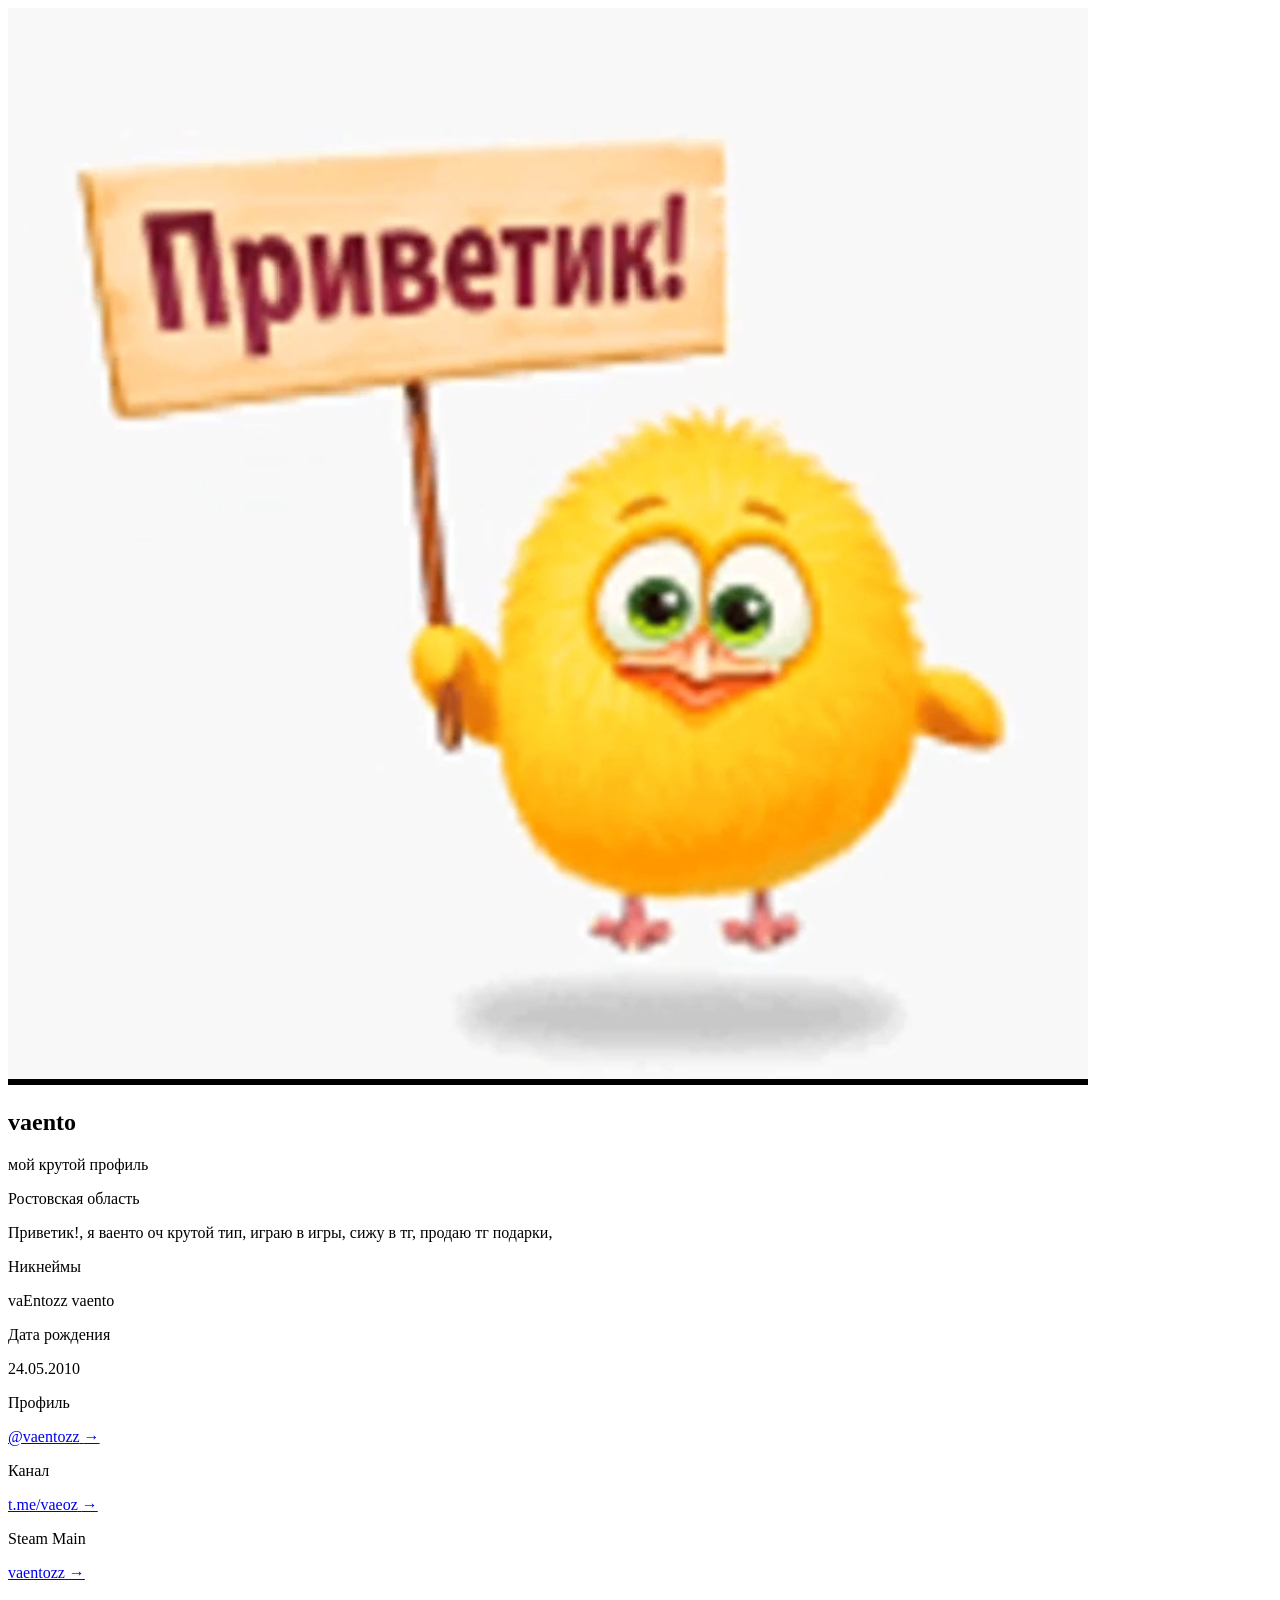
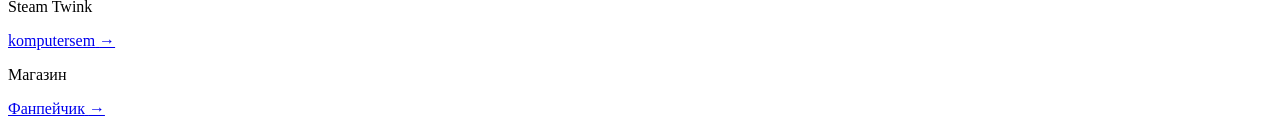
==== index.html @ 2a73da74 "Add files via upload" ====
<!DOCTYPE html>
<html lang="ru">
<head>
    <meta charset="UTF-8">
    <meta name="viewport" content="width=device-width, initial-scale=1.0">
    <title>vaento</title>
    <link rel="stylesheet" href="vaento.css">
</head>
<body>
    <main class="min-h-screen bg-background text-foreground flex flex-col">
        <!-- Hero Section -->
        <section class="flex-1 flex flex-col items-center justify-center px-4 py-20">
            <div class="max-w-md w-full text-center space-y-8">
                <!-- Avatar -->
                <div class="flex justify-center">
                    <div class="relative w-40 h-40 rounded-2xl overflow-hidden border-2 border-primary shadow-lg">
                        <img src="avatar.png" alt="vaento" class="w-full h-full object-cover">
                    </div>
                </div>

                <!-- Name and Title -->
                <div class="space-y-2">
                    <h1 class="text-4xl font-bold tracking-tight">vaento</h1>
                    <p class="text-lg text-primary font-semibold">мой крутой профиль</p>
                    <p class="text-sm text-muted-foreground">Ростовская область</p>
                </div>

                <!-- Bio -->
                <p class="text-base text-foreground-80 leading-relaxed">
                    Приветик!, я ваенто оч крутой тип, играю в игры, сижу в тг, продаю тг подарки,
                </p>

                <!-- Nicknames -->
                <div class="space-y-3">
                    <p class="text-xs uppercase tracking-widest text-muted-foreground">Никнеймы</p>
                    <div class="flex flex-wrap gap-2 justify-center">
                        <span class="px-3 py-1 bg-primary-10 border border-primary text-primary text-sm rounded">
                            vaEntozz
                        </span>
                        <span class="px-3 py-1 bg-primary-10 border border-primary text-primary text-sm rounded">
                            vaento
                        </span>
                    </div>
                </div>

                <!-- Birth Date -->
                <div class="space-y-3 pt-4 border-t border-border-30">
                    <p class="text-xs uppercase tracking-widest text-muted-foreground">Дата рождения</p>
                    <p class="text-lg font-semibold text-primary">24.05.2010</p>
                </div>
            </div>
        </section>

        <!-- Footer - Info Section -->
        <section class="bg-accent-5 border-t border-border px-4 py-12">
            <div class="max-w-3xl mx-auto">
                <div class="grid grid-cols-2 gap-6 md:gap-8">
                    <!-- Telegram -->
                    <div class="space-y-3">
                        <p class="text-xs uppercase tracking-widest text-muted-foreground">Профиль</p>
                        <a
                            href="https://t.me/vaentozz"
                            target="_blank"
                            rel="noopener noreferrer"
                            class="inline-flex items-center gap-2 text-primary hover:text-primary-80 transition-colors group"
                        >
                            <span class="text-base">@vaentozz</span>
                            <span class="group-hover:translate-x-1 transition-transform">→</span>
                        </a>
                    </div>

                    <!-- Channel -->
                    <div class="space-y-3">
                        <p class="text-xs uppercase tracking-widest text-muted-foreground">Канал</p>
                        <a
                            href="https://t.me/vaeoz"
                            target="_blank"
                            rel="noopener noreferrer"
                            class="inline-flex items-center gap-2 text-primary hover:text-primary-80 transition-colors group"
                        >
                            <span class="text-base">t.me/vaeoz</span>
                            <span class="group-hover:translate-x-1 transition-transform">→</span>
                        </a>
                    </div>

                    <!-- Steam Main -->
                    <div class="space-y-3">
                        <p class="text-xs uppercase tracking-widest text-muted-foreground">Steam Main</p>
                        <a
                            href="https://steamcommunity.com/id/vaentozz/"
                            target="_blank"
                            rel="noopener noreferrer"
                            class="inline-flex items-center gap-2 text-primary hover:text-primary-80 transition-colors group"
                        >
                            <span class="text-base">vaentozz</span>
                            <span class="group-hover:translate-x-1 transition-transform">→</span>
                        </a>
                    </div>

                    <!-- Steam Twink -->
                    <div class="space-y-3">
                        <p class="text-xs uppercase tracking-widest text-muted-foreground">Steam Twink</p>
                        <a
                            href="https://steamcommunity.com/id/komputersem-/"
                            target="_blank"
                            rel="noopener noreferrer"
                            class="inline-flex items-center gap-2 text-primary hover:text-primary-80 transition-colors group"
                        >
                            <span class="text-base">komputersem</span>
                            <span class="group-hover:translate-x-1 transition-transform">→</span>
                        </a>
                    </div>

                    <!-- Shop -->
                    <div class="space-y-3">
                        <p class="text-xs uppercase tracking-widest text-muted-foreground">Магазин</p>
                        <a
                            href="https://t.me/+cbkrejSmqM05NWYy"
                            target="_blank"
                            rel="noopener noreferrer"
                            class="inline-flex items-center gap-2 text-primary hover:text-primary-80 transition-colors group"
                        >
                            <span class="text-base">Фанпейчик</span>
                            <span class="group-hover:translate-x-1 transition-transform">→</span>
                        </a>
                    </div>
                </div>
            </div>
        </section>
    </main>

    <script src="vaento.js"></script>
</body>
</html>
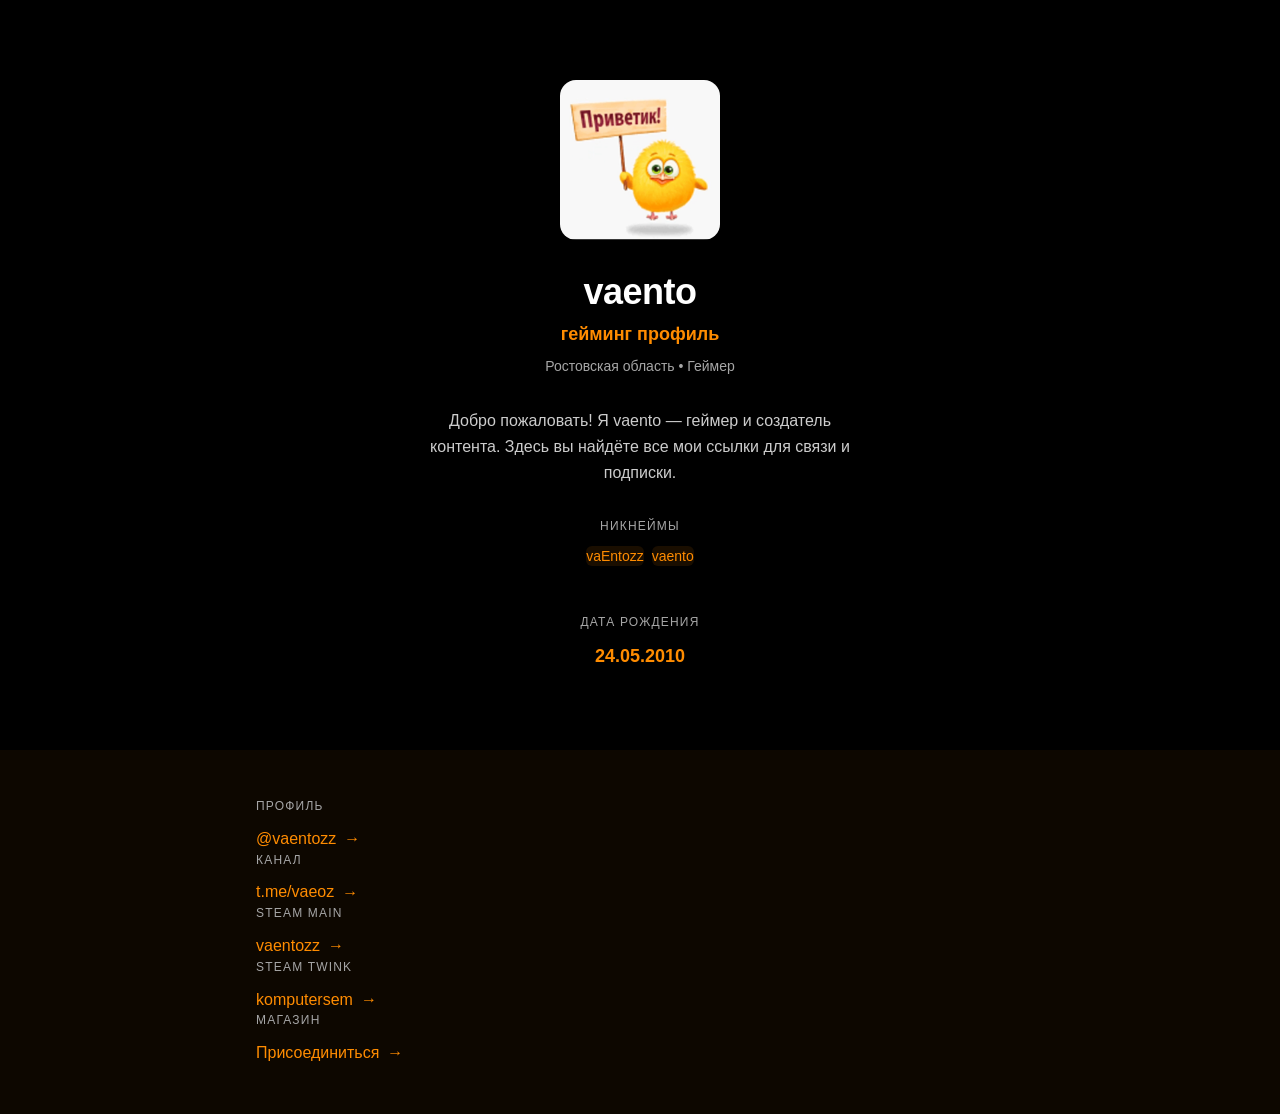
==== commit e661e803: "Rename vaento.html to index.html" ====
--- a/index.html
+++ b/index.html
@@ -21,13 +21,13 @@
                 <!-- Name and Title -->
                 <div class="space-y-2">
                     <h1 class="text-4xl font-bold tracking-tight">vaento</h1>
-                    <p class="text-lg text-primary font-semibold">мой крутой профиль</p>
-                    <p class="text-sm text-muted-foreground">Ростовская область</p>
+                    <p class="text-lg text-primary font-semibold">гейминг профиль</p>
+                    <p class="text-sm text-muted-foreground">Ростовская область • Геймер</p>
                 </div>
 
                 <!-- Bio -->
                 <p class="text-base text-foreground-80 leading-relaxed">
-                    Приветик!, я ваенто оч крутой тип, играю в игры, сижу в тг, продаю тг подарки,
+                    Добро пожаловать! Я vaento — геймер и создатель контента. Здесь вы найдёте все мои ссылки для связи и подписки.
                 </p>
 
                 <!-- Nicknames -->
@@ -120,7 +120,7 @@
                             rel="noopener noreferrer"
                             class="inline-flex items-center gap-2 text-primary hover:text-primary-80 transition-colors group"
                         >
-                            <span class="text-base">Фанпейчик</span>
+                            <span class="text-base">Присоединиться</span>
                             <span class="group-hover:translate-x-1 transition-transform">→</span>
                         </a>
                     </div>
--- a/vaento.css
+++ b/vaento.css
@@ -0,0 +1,337 @@
+:root {
+  --background: #000000;
+  --foreground: #ffffff;
+  --card: #1a1a1a;
+  --card-foreground: #ffffff;
+  --primary: #ff8c00;
+  --primary-foreground: #000000;
+  --secondary: #333333;
+  --secondary-foreground: #ffffff;
+  --muted: #4d4d4d;
+  --muted-foreground: #a6a6a6;
+  --accent: #ff8c00;
+  --accent-foreground: #000000;
+  --border: #333333;
+  --input: #262626;
+}
+
+* {
+  margin: 0;
+  padding: 0;
+  box-sizing: border-box;
+}
+
+html, body {
+  height: 100%;
+}
+
+body {
+  font-family: 'Geist', -apple-system, BlinkMacSystemFont, 'Segoe UI', Roboto, 'Helvetica Neue', Arial, sans-serif;
+  background-color: var(--background);
+  color: var(--foreground);
+  line-height: 1.6;
+}
+
+main {
+  background-color: var(--background);
+  color: var(--foreground);
+  display: flex;
+  flex-direction: column;
+  min-height: 100vh;
+}
+
+section {
+  flex: 1;
+  display: flex;
+  flex-direction: column;
+  align-items: center;
+  justify-content: center;
+  padding: 5rem 1rem;
+}
+
+.max-w-md {
+  max-width: 28rem;
+  width: 100%;
+}
+
+.max-w-3xl {
+  max-width: 48rem;
+  width: 100%;
+  margin: 0 auto;
+}
+
+.mx-auto {
+  margin-left: auto;
+  margin-right: auto;
+}
+
+.px-4 {
+  padding-left: 1rem;
+  padding-right: 1rem;
+}
+
+.py-20 {
+  padding-top: 5rem;
+  padding-bottom: 5rem;
+}
+
+.py-12 {
+  padding-top: 3rem;
+  padding-bottom: 3rem;
+}
+
+.text-center {
+  text-align: center;
+}
+
+.space-y-2 > * + * {
+  margin-top: 0.5rem;
+}
+
+.space-y-3 > * + * {
+  margin-top: 0.75rem;
+}
+
+.space-y-6 > * + * {
+  margin-top: 1.5rem;
+}
+
+.space-y-8 > * + * {
+  margin-top: 2rem;
+}
+
+.flex {
+  display: flex;
+}
+
+.flex-col {
+  flex-direction: column;
+}
+
+.flex-1 {
+  flex: 1;
+}
+
+.items-center {
+  align-items: center;
+}
+
+.justify-center {
+  justify-content: center;
+}
+
+.gap-2 {
+  gap: 0.5rem;
+}
+
+.gap-8 {
+  gap: 2rem;
+}
+
+.w-full {
+  width: 100%;
+}
+
+.w-40 {
+  width: 10rem;
+}
+
+.h-40 {
+  height: 10rem;
+}
+
+.relative {
+  position: relative;
+}
+
+.overflow-hidden {
+  overflow: hidden;
+}
+
+.border-2 {
+  border-width: 2px;
+}
+
+.border-t {
+  border-top-width: 1px;
+}
+
+.border-primary {
+  border-color: var(--primary);
+}
+
+.border-border {
+  border-color: var(--border);
+}
+
+.border-border-30 {
+  border-color: rgba(51, 51, 51, 0.3);
+}
+
+.rounded-2xl {
+  border-radius: 1rem;
+}
+
+.rounded {
+  border-radius: 0.375rem;
+}
+
+.shadow-lg {
+  box-shadow: 0 10px 15px -3px rgba(0, 0, 0, 0.5);
+}
+
+.text-4xl {
+  font-size: 2.25rem;
+  font-weight: 700;
+  line-height: 2.5rem;
+}
+
+.text-lg {
+  font-size: 1.125rem;
+  line-height: 1.75rem;
+}
+
+.text-base {
+  font-size: 1rem;
+  line-height: 1.5rem;
+}
+
+.text-sm {
+  font-size: 0.875rem;
+  line-height: 1.25rem;
+}
+
+.text-xs {
+  font-size: 0.75rem;
+  line-height: 1rem;
+}
+
+.font-bold {
+  font-weight: 700;
+}
+
+.font-semibold {
+  font-weight: 600;
+}
+
+.tracking-tight {
+  letter-spacing: -0.015em;
+}
+
+.tracking-widest {
+  letter-spacing: 0.1em;
+}
+
+.text-primary {
+  color: var(--primary);
+}
+
+.text-primary-80 {
+  color: rgba(255, 140, 0, 0.8);
+}
+
+.text-muted-foreground {
+  color: var(--muted-foreground);
+}
+
+.text-foreground-80 {
+  color: rgba(255, 255, 255, 0.8);
+}
+
+.bg-primary-10 {
+  background-color: rgba(255, 140, 0, 0.1);
+}
+
+.bg-accent-5 {
+  background-color: rgba(255, 140, 0, 0.05);
+}
+
+.bg-background {
+  background-color: var(--background);
+}
+
+.pt-4 {
+  padding-top: 1rem;
+}
+
+.grid {
+  display: grid;
+}
+
+.grid-cols-1 {
+  grid-template-columns: repeat(1, minmax(0, 1fr));
+}
+
+.gap-8 {
+  gap: 2rem;
+}
+
+.uppercase {
+  text-transform: uppercase;
+}
+
+.transition-colors {
+  transition-property: color;
+  transition-timing-function: cubic-bezier(0.4, 0, 0.2, 1);
+  transition-duration: 150ms;
+}
+
+.transition-transform {
+  transition-property: transform;
+  transition-timing-function: cubic-bezier(0.4, 0, 0.2, 1);
+  transition-duration: 150ms;
+}
+
+.group:hover .group-hover\:translate-x-1 {
+  transform: translateX(0.25rem);
+}
+
+.hover\:text-primary-80:hover {
+  color: rgba(255, 215, 0, 0.8);
+}
+
+.inline-flex {
+  display: inline-flex;
+}
+
+a {
+  text-decoration: none;
+  color: inherit;
+}
+
+a:hover {
+  color: var(--primary);
+}
+
+.leading-relaxed {
+  line-height: 1.625;
+}
+
+.flex-wrap {
+  flex-wrap: wrap;
+}
+
+@media (min-width: 768px) {
+  .md\:grid-cols-2 {
+    grid-template-columns: repeat(2, minmax(0, 1fr));
+  }
+}
+
+@media (max-width: 640px) {
+  .text-4xl {
+    font-size: 1.875rem;
+  }
+
+  .text-lg {
+    font-size: 1rem;
+  }
+
+  section {
+    padding: 3rem 1rem;
+  }
+
+  .py-20 {
+    padding-top: 2rem;
+    padding-bottom: 2rem;
+  }
+}
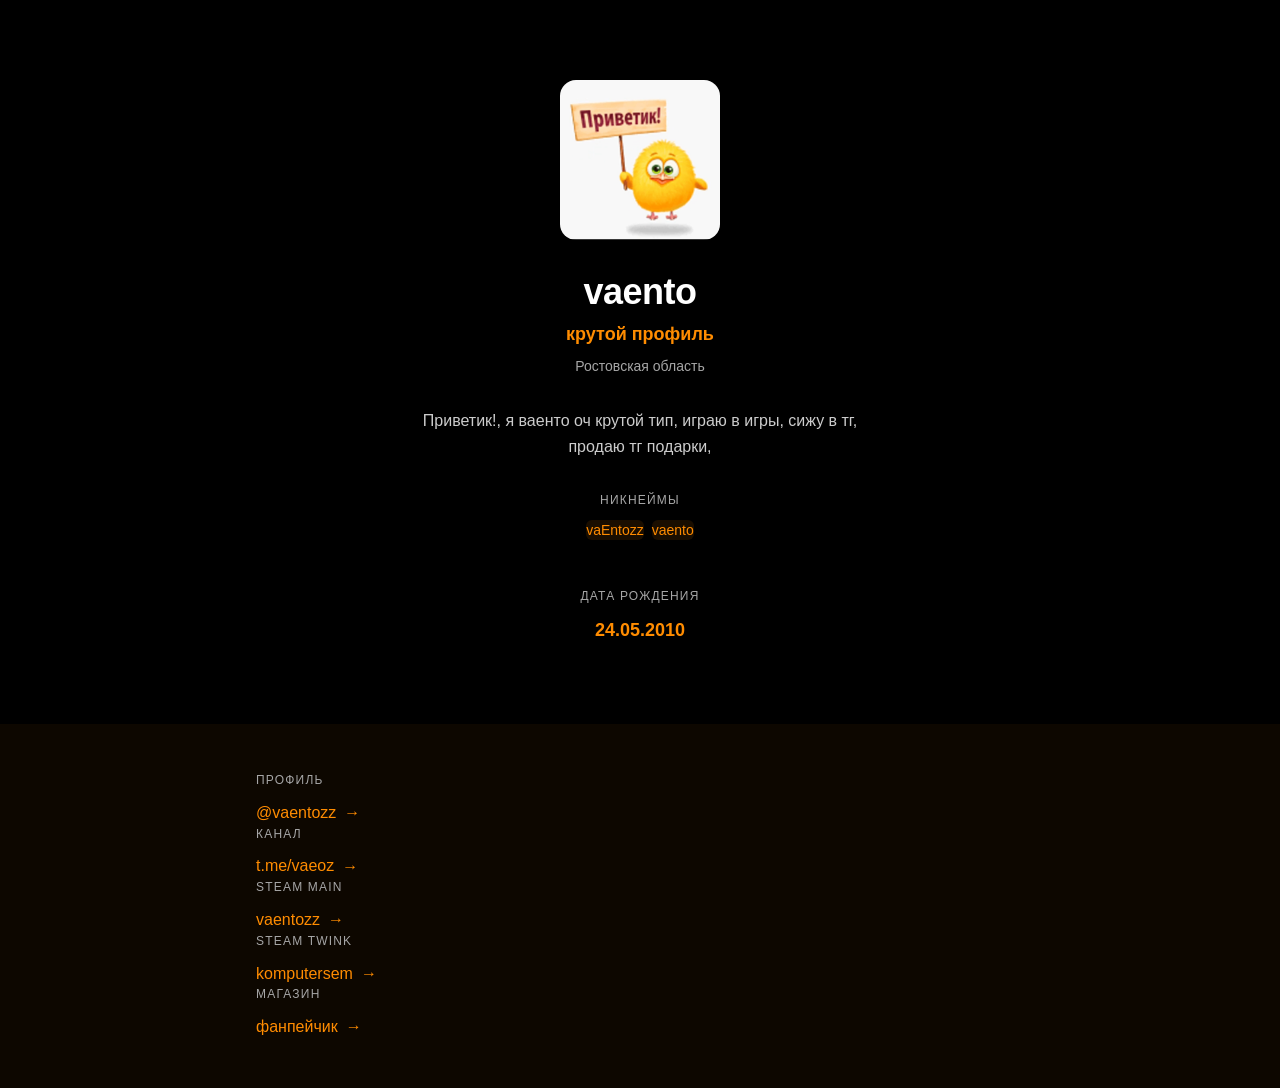
==== commit 8a5c86d3: "Update index.html" ====
--- a/index.html
+++ b/index.html
@@ -4,7 +4,7 @@
     <meta charset="UTF-8">
     <meta name="viewport" content="width=device-width, initial-scale=1.0">
     <title>vaento</title>
-    <link rel="stylesheet" href="vaento.css">
+    <link rel="stylesheet" href="style.css">
 </head>
 <body>
     <main class="min-h-screen bg-background text-foreground flex flex-col">
@@ -21,18 +21,18 @@
                 <!-- Name and Title -->
                 <div class="space-y-2">
                     <h1 class="text-4xl font-bold tracking-tight">vaento</h1>
-                    <p class="text-lg text-primary font-semibold">гейминг профиль</p>
-                    <p class="text-sm text-muted-foreground">Ростовская область • Геймер</p>
+                    <p class="text-lg text-primary font-semibold">крутой профиль</p>
+                    <p class="text-sm text-muted-foreground">Ростовская область</p>
                 </div>
 
                 <!-- Bio -->
                 <p class="text-base text-foreground-80 leading-relaxed">
-                    Добро пожаловать! Я vaento — геймер и создатель контента. Здесь вы найдёте все мои ссылки для связи и подписки.
+                    Приветик!, я ваенто оч крутой тип, играю в игры, сижу в тг, продаю тг подарки,
                 </p>
 
                 <!-- Nicknames -->
                 <div class="space-y-3">
-                    <p class="text-xs uppercase tracking-widest text-muted-foreground">Никнеймы</p>
+                    <p class="text-xs uppercase tracking-widest text-muted-foreground">никнеймы</p>
                     <div class="flex flex-wrap gap-2 justify-center">
                         <span class="px-3 py-1 bg-primary-10 border border-primary text-primary text-sm rounded">
                             vaEntozz
@@ -120,7 +120,7 @@
                             rel="noopener noreferrer"
                             class="inline-flex items-center gap-2 text-primary hover:text-primary-80 transition-colors group"
                         >
-                            <span class="text-base">Присоединиться</span>
+                            <span class="text-base">фанпейчик</span>
                             <span class="group-hover:translate-x-1 transition-transform">→</span>
                         </a>
                     </div>
@@ -129,6 +129,6 @@
         </section>
     </main>
 
-    <script src="vaento.js"></script>
+    <script src="script.js"></script>
 </body>
 </html>
--- a/style.css
+++ b/style.css
@@ -0,0 +1,337 @@
+:root {
+  --background: #000000;
+  --foreground: #ffffff;
+  --card: #1a1a1a;
+  --card-foreground: #ffffff;
+  --primary: #ff8c00;
+  --primary-foreground: #000000;
+  --secondary: #333333;
+  --secondary-foreground: #ffffff;
+  --muted: #4d4d4d;
+  --muted-foreground: #a6a6a6;
+  --accent: #ff8c00;
+  --accent-foreground: #000000;
+  --border: #333333;
+  --input: #262626;
+}
+
+* {
+  margin: 0;
+  padding: 0;
+  box-sizing: border-box;
+}
+
+html, body {
+  height: 100%;
+}
+
+body {
+  font-family: 'Geist', -apple-system, BlinkMacSystemFont, 'Segoe UI', Roboto, 'Helvetica Neue', Arial, sans-serif;
+  background-color: var(--background);
+  color: var(--foreground);
+  line-height: 1.6;
+}
+
+main {
+  background-color: var(--background);
+  color: var(--foreground);
+  display: flex;
+  flex-direction: column;
+  min-height: 100vh;
+}
+
+section {
+  flex: 1;
+  display: flex;
+  flex-direction: column;
+  align-items: center;
+  justify-content: center;
+  padding: 5rem 1rem;
+}
+
+.max-w-md {
+  max-width: 28rem;
+  width: 100%;
+}
+
+.max-w-3xl {
+  max-width: 48rem;
+  width: 100%;
+  margin: 0 auto;
+}
+
+.mx-auto {
+  margin-left: auto;
+  margin-right: auto;
+}
+
+.px-4 {
+  padding-left: 1rem;
+  padding-right: 1rem;
+}
+
+.py-20 {
+  padding-top: 5rem;
+  padding-bottom: 5rem;
+}
+
+.py-12 {
+  padding-top: 3rem;
+  padding-bottom: 3rem;
+}
+
+.text-center {
+  text-align: center;
+}
+
+.space-y-2 > * + * {
+  margin-top: 0.5rem;
+}
+
+.space-y-3 > * + * {
+  margin-top: 0.75rem;
+}
+
+.space-y-6 > * + * {
+  margin-top: 1.5rem;
+}
+
+.space-y-8 > * + * {
+  margin-top: 2rem;
+}
+
+.flex {
+  display: flex;
+}
+
+.flex-col {
+  flex-direction: column;
+}
+
+.flex-1 {
+  flex: 1;
+}
+
+.items-center {
+  align-items: center;
+}
+
+.justify-center {
+  justify-content: center;
+}
+
+.gap-2 {
+  gap: 0.5rem;
+}
+
+.gap-8 {
+  gap: 2rem;
+}
+
+.w-full {
+  width: 100%;
+}
+
+.w-40 {
+  width: 10rem;
+}
+
+.h-40 {
+  height: 10rem;
+}
+
+.relative {
+  position: relative;
+}
+
+.overflow-hidden {
+  overflow: hidden;
+}
+
+.border-2 {
+  border-width: 2px;
+}
+
+.border-t {
+  border-top-width: 1px;
+}
+
+.border-primary {
+  border-color: var(--primary);
+}
+
+.border-border {
+  border-color: var(--border);
+}
+
+.border-border-30 {
+  border-color: rgba(51, 51, 51, 0.3);
+}
+
+.rounded-2xl {
+  border-radius: 1rem;
+}
+
+.rounded {
+  border-radius: 0.375rem;
+}
+
+.shadow-lg {
+  box-shadow: 0 10px 15px -3px rgba(0, 0, 0, 0.5);
+}
+
+.text-4xl {
+  font-size: 2.25rem;
+  font-weight: 700;
+  line-height: 2.5rem;
+}
+
+.text-lg {
+  font-size: 1.125rem;
+  line-height: 1.75rem;
+}
+
+.text-base {
+  font-size: 1rem;
+  line-height: 1.5rem;
+}
+
+.text-sm {
+  font-size: 0.875rem;
+  line-height: 1.25rem;
+}
+
+.text-xs {
+  font-size: 0.75rem;
+  line-height: 1rem;
+}
+
+.font-bold {
+  font-weight: 700;
+}
+
+.font-semibold {
+  font-weight: 600;
+}
+
+.tracking-tight {
+  letter-spacing: -0.015em;
+}
+
+.tracking-widest {
+  letter-spacing: 0.1em;
+}
+
+.text-primary {
+  color: var(--primary);
+}
+
+.text-primary-80 {
+  color: rgba(255, 140, 0, 0.8);
+}
+
+.text-muted-foreground {
+  color: var(--muted-foreground);
+}
+
+.text-foreground-80 {
+  color: rgba(255, 255, 255, 0.8);
+}
+
+.bg-primary-10 {
+  background-color: rgba(255, 140, 0, 0.1);
+}
+
+.bg-accent-5 {
+  background-color: rgba(255, 140, 0, 0.05);
+}
+
+.bg-background {
+  background-color: var(--background);
+}
+
+.pt-4 {
+  padding-top: 1rem;
+}
+
+.grid {
+  display: grid;
+}
+
+.grid-cols-1 {
+  grid-template-columns: repeat(1, minmax(0, 1fr));
+}
+
+.gap-8 {
+  gap: 2rem;
+}
+
+.uppercase {
+  text-transform: uppercase;
+}
+
+.transition-colors {
+  transition-property: color;
+  transition-timing-function: cubic-bezier(0.4, 0, 0.2, 1);
+  transition-duration: 150ms;
+}
+
+.transition-transform {
+  transition-property: transform;
+  transition-timing-function: cubic-bezier(0.4, 0, 0.2, 1);
+  transition-duration: 150ms;
+}
+
+.group:hover .group-hover\:translate-x-1 {
+  transform: translateX(0.25rem);
+}
+
+.hover\:text-primary-80:hover {
+  color: rgba(255, 215, 0, 0.8);
+}
+
+.inline-flex {
+  display: inline-flex;
+}
+
+a {
+  text-decoration: none;
+  color: inherit;
+}
+
+a:hover {
+  color: var(--primary);
+}
+
+.leading-relaxed {
+  line-height: 1.625;
+}
+
+.flex-wrap {
+  flex-wrap: wrap;
+}
+
+@media (min-width: 768px) {
+  .md\:grid-cols-2 {
+    grid-template-columns: repeat(2, minmax(0, 1fr));
+  }
+}
+
+@media (max-width: 640px) {
+  .text-4xl {
+    font-size: 1.875rem;
+  }
+
+  .text-lg {
+    font-size: 1rem;
+  }
+
+  section {
+    padding: 3rem 1rem;
+  }
+
+  .py-20 {
+    padding-top: 2rem;
+    padding-bottom: 2rem;
+  }
+}
